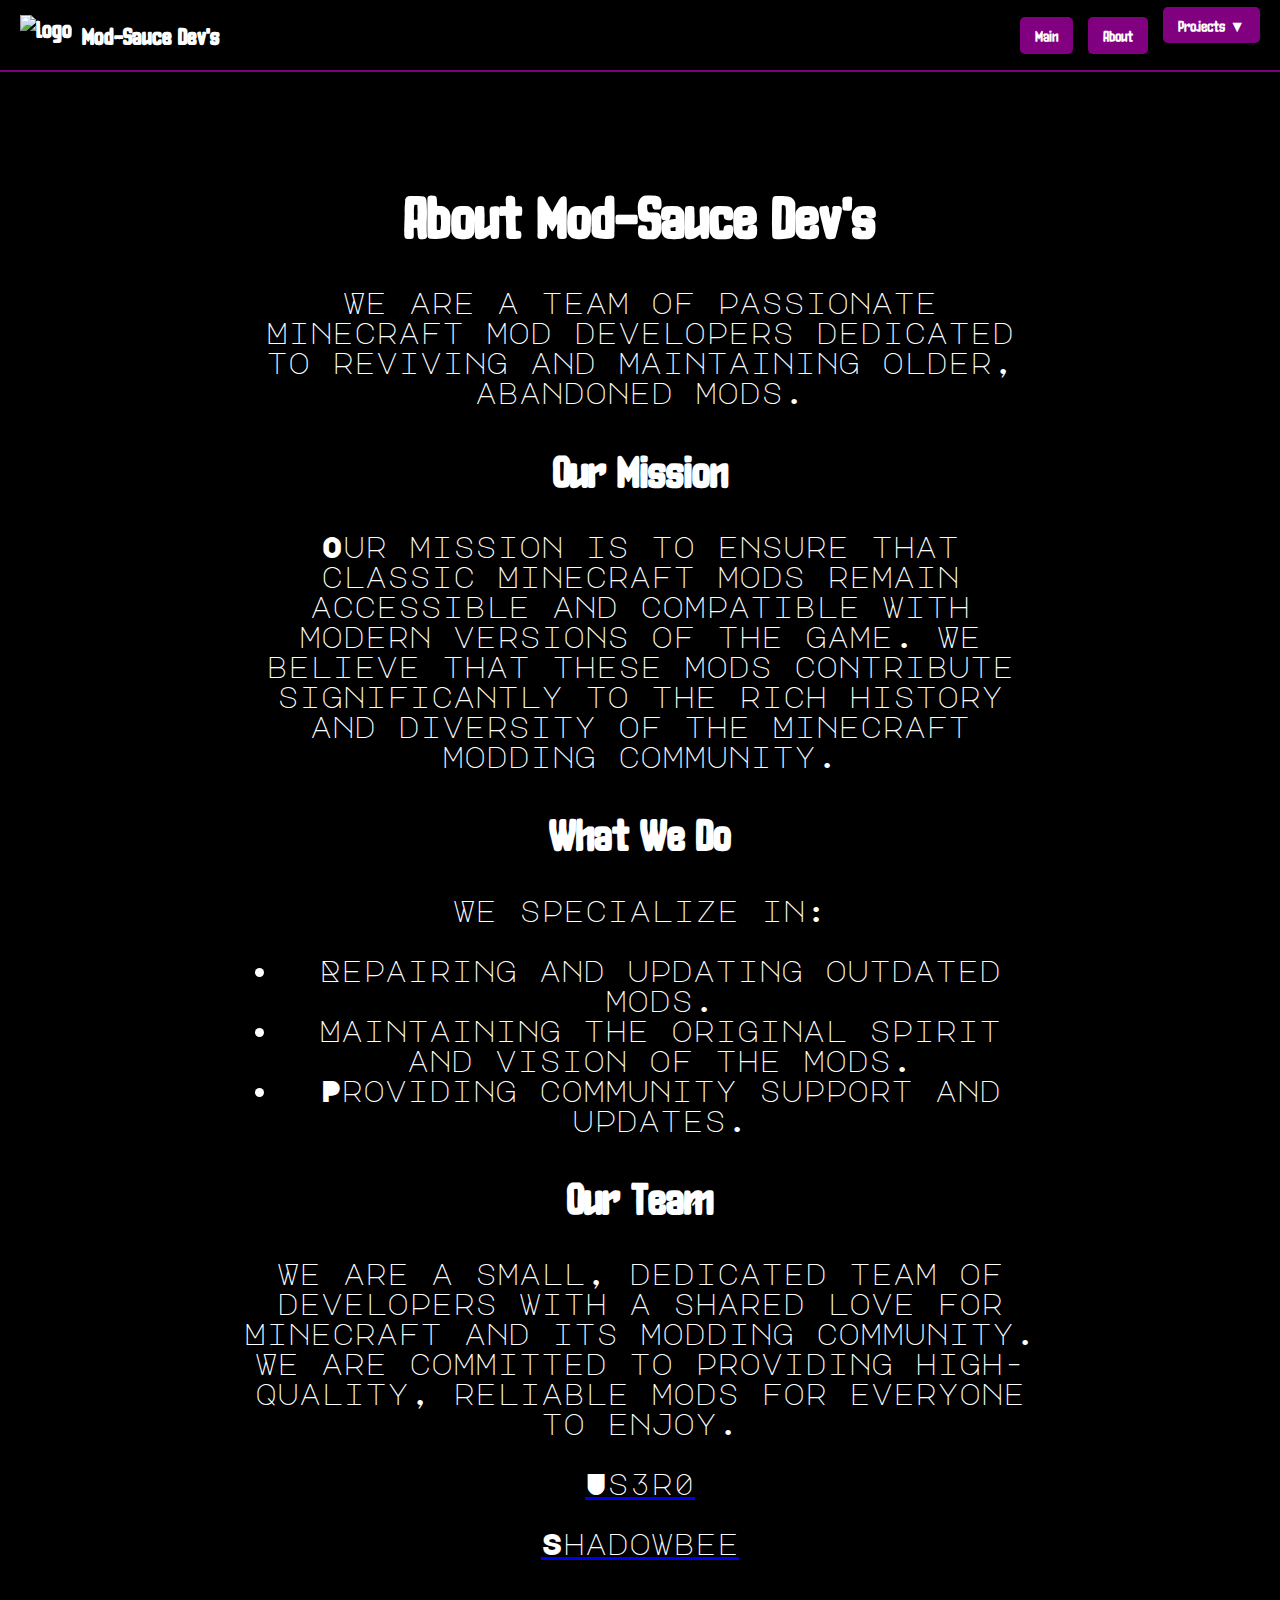
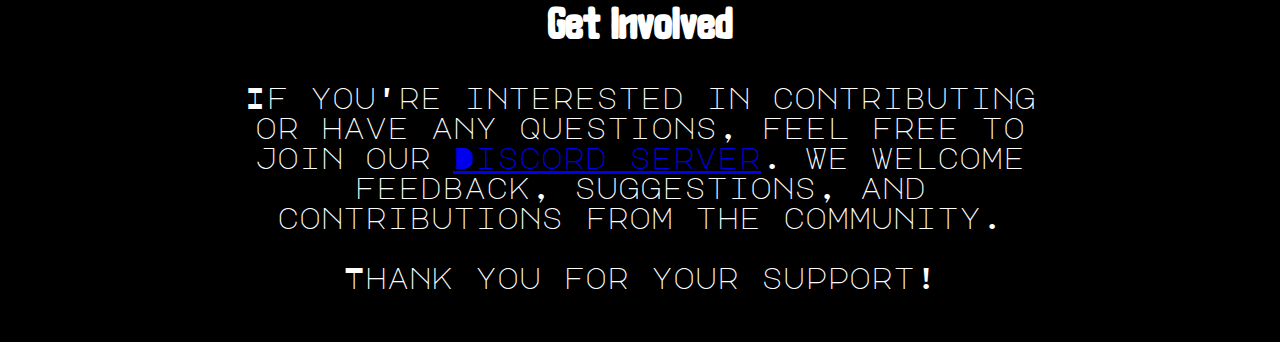
==== about.html @ debeb617 "Update about.html" ====
<!DOCTYPE html>
<html lang="en">
<head>
    <meta charset="UTF-8">
    <meta name="viewport" content="width=device-width, initial-scale=1.0">
    <title>About - Mod-Sauce Dev's</title>
    <link rel="shortcut icon" type="image/x-icon" href="favicon.ico?">
    <link rel="stylesheet" type="text/css" href="style.css">
    <link rel="preconnect" href="https://fonts.googleapis.com">
    <link rel="preconnect" href="https://fonts.gstatic.com" crossorigin>
    <link href="https://fonts.googleapis.com/css2?family=Major+Mono+Display&display=swap" rel="stylesheet">
    <style>
        .button1 {
          background-color: black;
          color: white;
          border: 2px solid purple; /* Green */
        }
        .major-mono-display-regular {
          font-family: "Major Mono Display", monospace;
          font-weight: 400;
          font-style: normal;
        }

        @font-face {
            font-family: 'RaelaGrotesque';
            src: url('fonts/RaelaGrotesque-Regular.ttf') format('truetype');
            font-weight: normal;
            font-style: normal;
        }
        @font-face {
            font-family: 'JazzyRabbit';
            src: url('fonts/JazzyRabbit.ttf') format('truetype');
            font-weight: normal;
            font-style: normal;
        }
        li {
            font-size: 30px;
        }
        ul {
            font-size: 30px;
        }
        h1 {
            font-family: 'JazzyRabbit', Arial, sans-serif;
        }
        h2 {
            font-size: 45px;
            font-family: 'JazzyRabbit', Arial, sans-serif;
        }
        body {
            background-color: black;
            color: white;
            font-family: "Major Mono Display", monospace;
            font-weight: 400;
            font-style: normal;
            margin: 0;
            text-align: center;
        }
        .header {
            display: flex;
            justify-content: space-between;
            align-items: center;
            padding: 15px 20px;
            background: black;
            border-bottom: 2px solid purple;
            font-family: 'JazzyRabbit', Arial, sans-serif;
        }
        .logo {
            display: flex;
            align-items: center;
            font-size: 24px;
            font-weight: bold;
        }
        .logo img {
            height: 40px;
            margin-right: 10px;
        }
        .nav {
            display: flex;
            gap: 15px;
            position: relative;
        }
        .nav a {
            text-decoration: none;
            color: white;
            background: purple;
            padding: 10px 15px;
            border-radius: 5px;
            transition: 0.3s;
        }
        .nav a:hover {
            background: #800080;
        }
        .dropdown {
            position: relative;
        }
        .dropdown-content {
            display: none;
            position: absolute;
            background-color: purple;
            min-width: 120px;
            box-shadow: 0px 8px 16px rgba(0,0,0,0.2);
            z-index: 1;
            border-radius: 5px;
        }
        .dropdown-content a {
            color: white;
            padding: 10px;
            display: block;
            text-align: left;
        }
        .dropdown-content a:hover {
            background-color: #800080;
        }
        .dropdown:hover .dropdown-content {
            display: block;
        }
        .content {
            margin-top: 50px;
            padding: 20px;
            max-width: 800px;
            margin-left: auto;
            margin-right: auto;
        }
        /* Mobile Menu Styles */
        .mobile-menu {
            display: none; /* Hidden by default on larger screens */
            cursor: pointer;
        }

        .bar {
            width: 30px;
            height: 3px;
            background-color: white;
            margin: 6px 0;
            transition: 0.4s;
        }

        /* Responsive Styles */
        @media (max-width: 768px) { /* Adjust breakpoint as needed */
            .nav {
                display: none; /* Hide the regular nav on mobile */
                flex-direction: column;
                position: absolute;
                top: 60px; /* Adjust as needed based on header height */
                left: 0;
                width: 100%;
                background-color: purple;
                z-index: 10;
                gap: 0;
            }

            .nav a, .dropdown {
                display: block;
                width: 100%;
                text-align: left;
            }

            .dropdown-content {
                position: static;
                display: none;
                background-color: #800080;
                width: 100%;
                box-shadow: none;
            }

            .mobile-menu {
                display: block; /* Show the hamburger menu on mobile */
            }

            .nav.active {
                display: flex; /* Show the nav when active */
            }
        }
    </style>
</head>
<body>
    <div class="header">
        <div class="logo">
            <img src="favicon.ico" alt="Logo">
            Mod-Sauce Dev's
        </div>
        <div class="mobile-menu">
            <div class="bar"></div>
            <div class="bar"></div>
            <div class="bar"></div>
        </div>
        <nav class="nav">
            <a href="index.html">Main</a>
            <a href="about.html">About</a>
            <div class="dropdown">
                <a href="#">Projects ▼</a>
                <div class="dropdown-content">
                    <a href="impr.html">IMP</a>
                    <a href="oer.html">OE</a>
                </div>
            </div>
        </nav>
    </div>
    <div class="content">
        <h1>About Mod-Sauce Dev's</h1>
        <p>We are a team of passionate Minecraft mod developers dedicated to reviving and maintaining older, abandoned mods.</p>
        <h2>Our Mission</h2>
        <p>Our mission is to ensure that classic Minecraft mods remain accessible and compatible with modern versions of the game. We believe that these mods contribute significantly to the rich history and diversity of the Minecraft modding community.</p>
        <h2>What We Do</h2>
        <p>We specialize in:</p>
        <ul>
            <li>Repairing and updating outdated mods.</li>
            <li>Maintaining the original spirit and vision of the mods.</li>
            <li>Providing community support and updates.</li>
        </ul>
        <h2>Our Team</h2>
        <p>We are a small, dedicated team of developers with a shared love for Minecraft and its modding community. We are committed to providing high-quality, reliable mods for everyone to enjoy.</p>
        <a href="https://github.com/Mooo0042"><p>Us3r0</p></a>
        <a href="https://github.com/Shadowbee27"><p>Shadowbee</p></a>
        <h2>Get Involved</h2>
        <p>If you're interested in contributing or have any questions, feel free to join our <a href="https://discord.gg/VNrzdd5ErJ">Discord server</a>. We welcome feedback, suggestions, and contributions from the community.</p>
        <p>Thank you for your support!</p>
    </div>
    <script>
        const mobileMenu = document.querySelector('.mobile-menu');
        const nav = document.querySelector('.nav');

        mobileMenu.addEventListener('click', () => {
            nav.classList.toggle('active');
        });
    </script>
</body>
</html>
---- style.css ----
h1 {
    color: rgb(255, 255, 255);
    font-size: 60px;
    text-align: center;
    font-weight: bold;
    font-family: 'JazzyRabbit', Arial, sans-serif;
}
h2 {
    font-size: 45px;
    font-family: 'JazzyRabbit', Arial, sans-serif;
}
p {
    color: rgb(255, 255, 255);
    text-align: center;
    font-size: 30px;
}
li {
    font-size: 30px;
}
body {
    background-color: black;
    margin: 0;
    font-family: 'RaelaGrotesque', Arial, sans-serif;
}

button {
    background-color: purple;
    color: white;
    padding: 15px 32px;
    text-align: center;
    text-decoration: none;
    display: inline-block;
    font-size: 16px;
    width: 200px;
    border-radius: 10px;
    border: none;
    cursor: pointer;
}

button:hover {
    box-shadow: 0 12px 16px 0 rgba(255, 255, 255, 0.24), 0 17px 50px 0 rgba(255, 255, 255, 0.19);
}

.container {
    display: flex;
    justify-content: center;
    gap: 10px;
    padding: 10px;
}

.center {
    display: block;
    margin-left: auto;
    margin-right: auto;
    width: 50%;
}
@font-face {
            font-family: 'RaelaGrotesque';
            src: url('fonts/RaelaGrotesque-Regular.ttf') format('truetype');
            font-weight: normal;
            font-style: normal;
        }
@font-face {
            font-family: 'JazzyRabbit';
            src: url('fonts/JazzyRabbit.ttf') format('truetype');
            font-weight: normal;
            font-style: normal;
        }
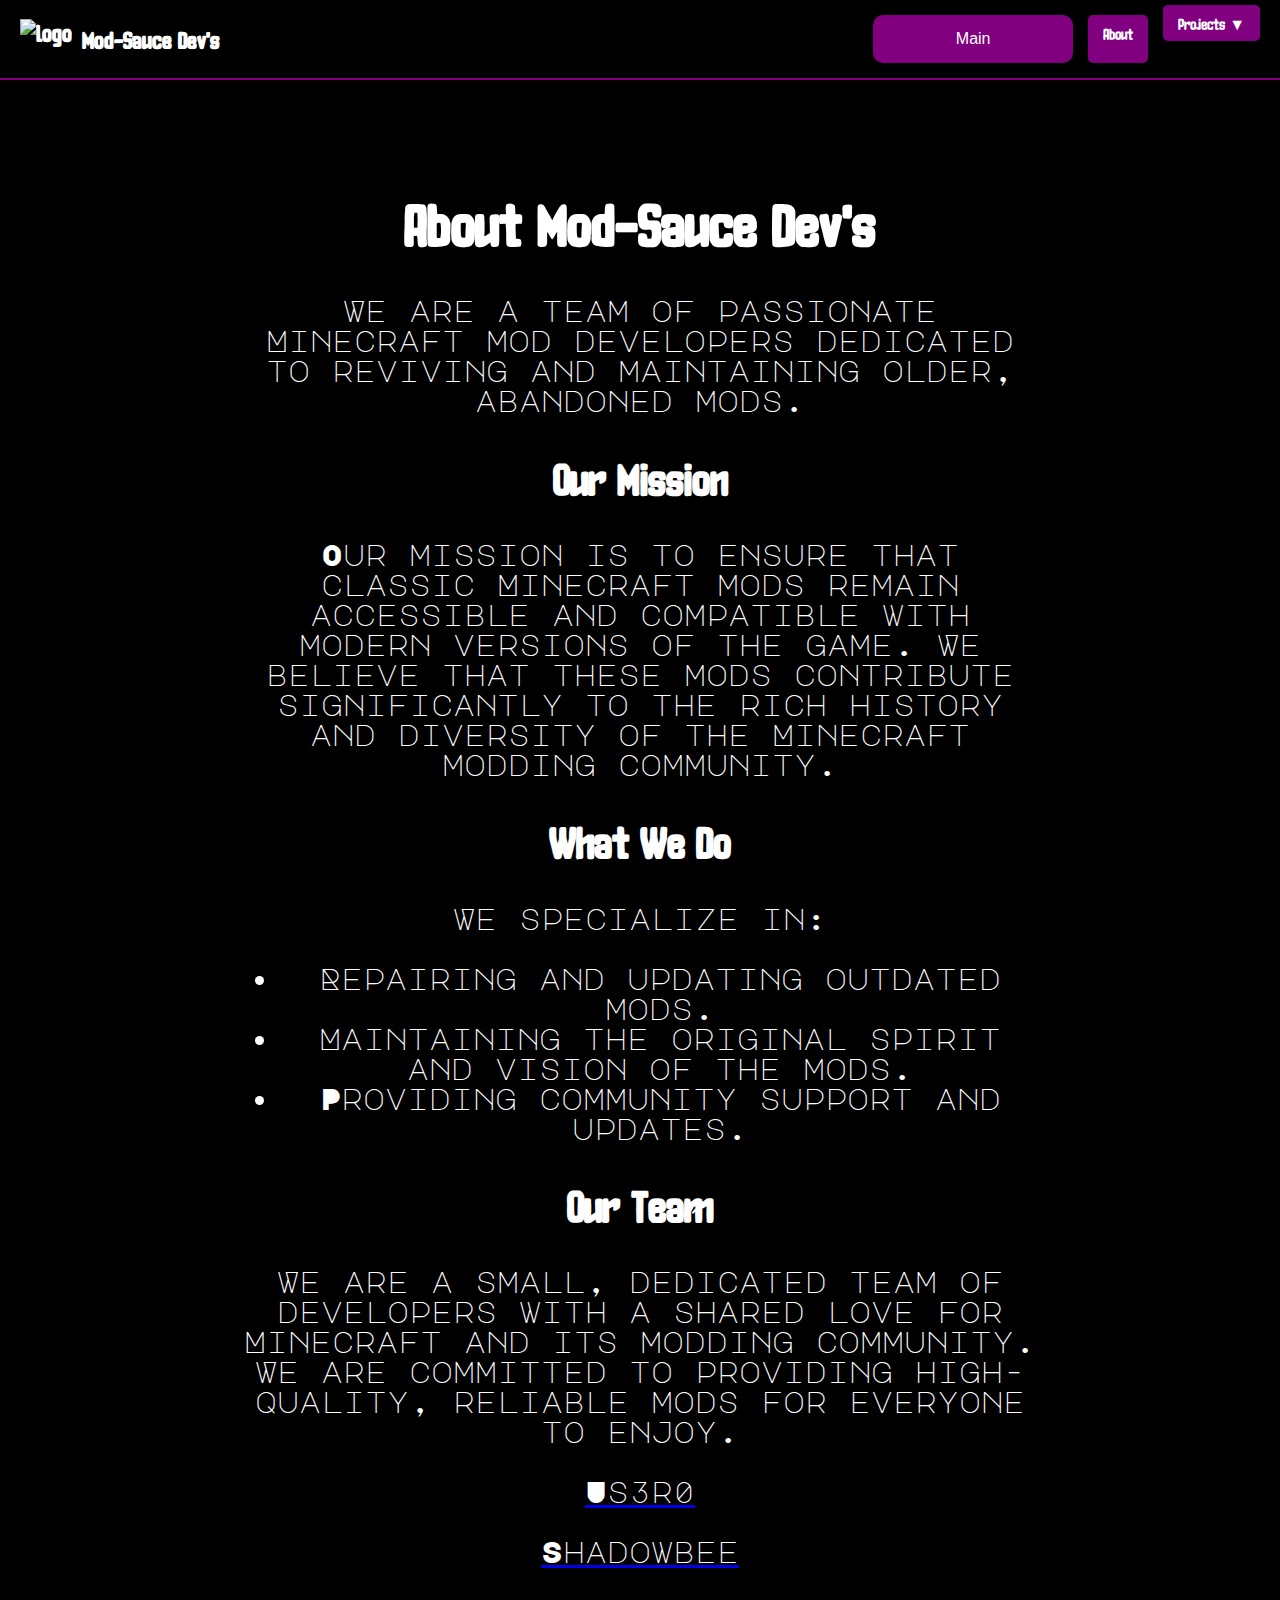
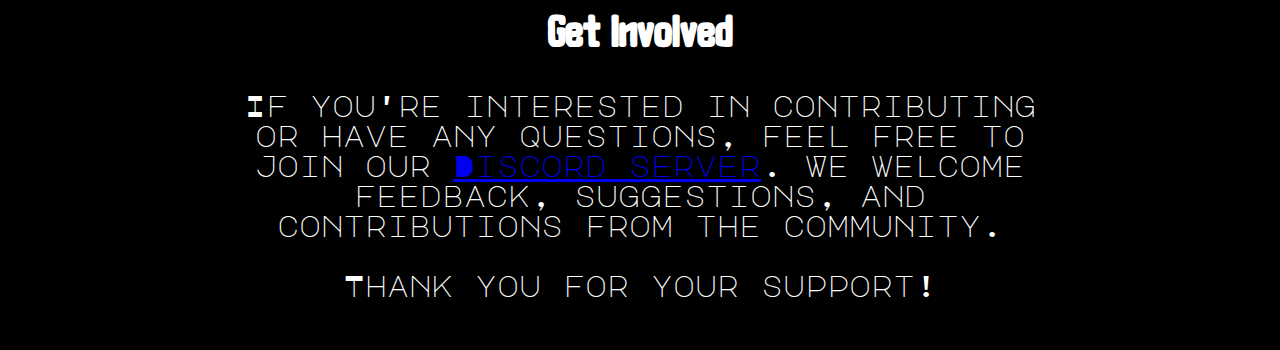
==== commit 1879201c: "Update about.html" ====
--- a/about.html
+++ b/about.html
@@ -185,7 +185,7 @@
             <div class="bar"></div>
         </div>
         <nav class="nav">
-            <a href="index.html">Main</a>
+            <button href="index.html">Main</button>
             <a href="about.html">About</a>
             <div class="dropdown">
                 <a href="#">Projects ▼</a>
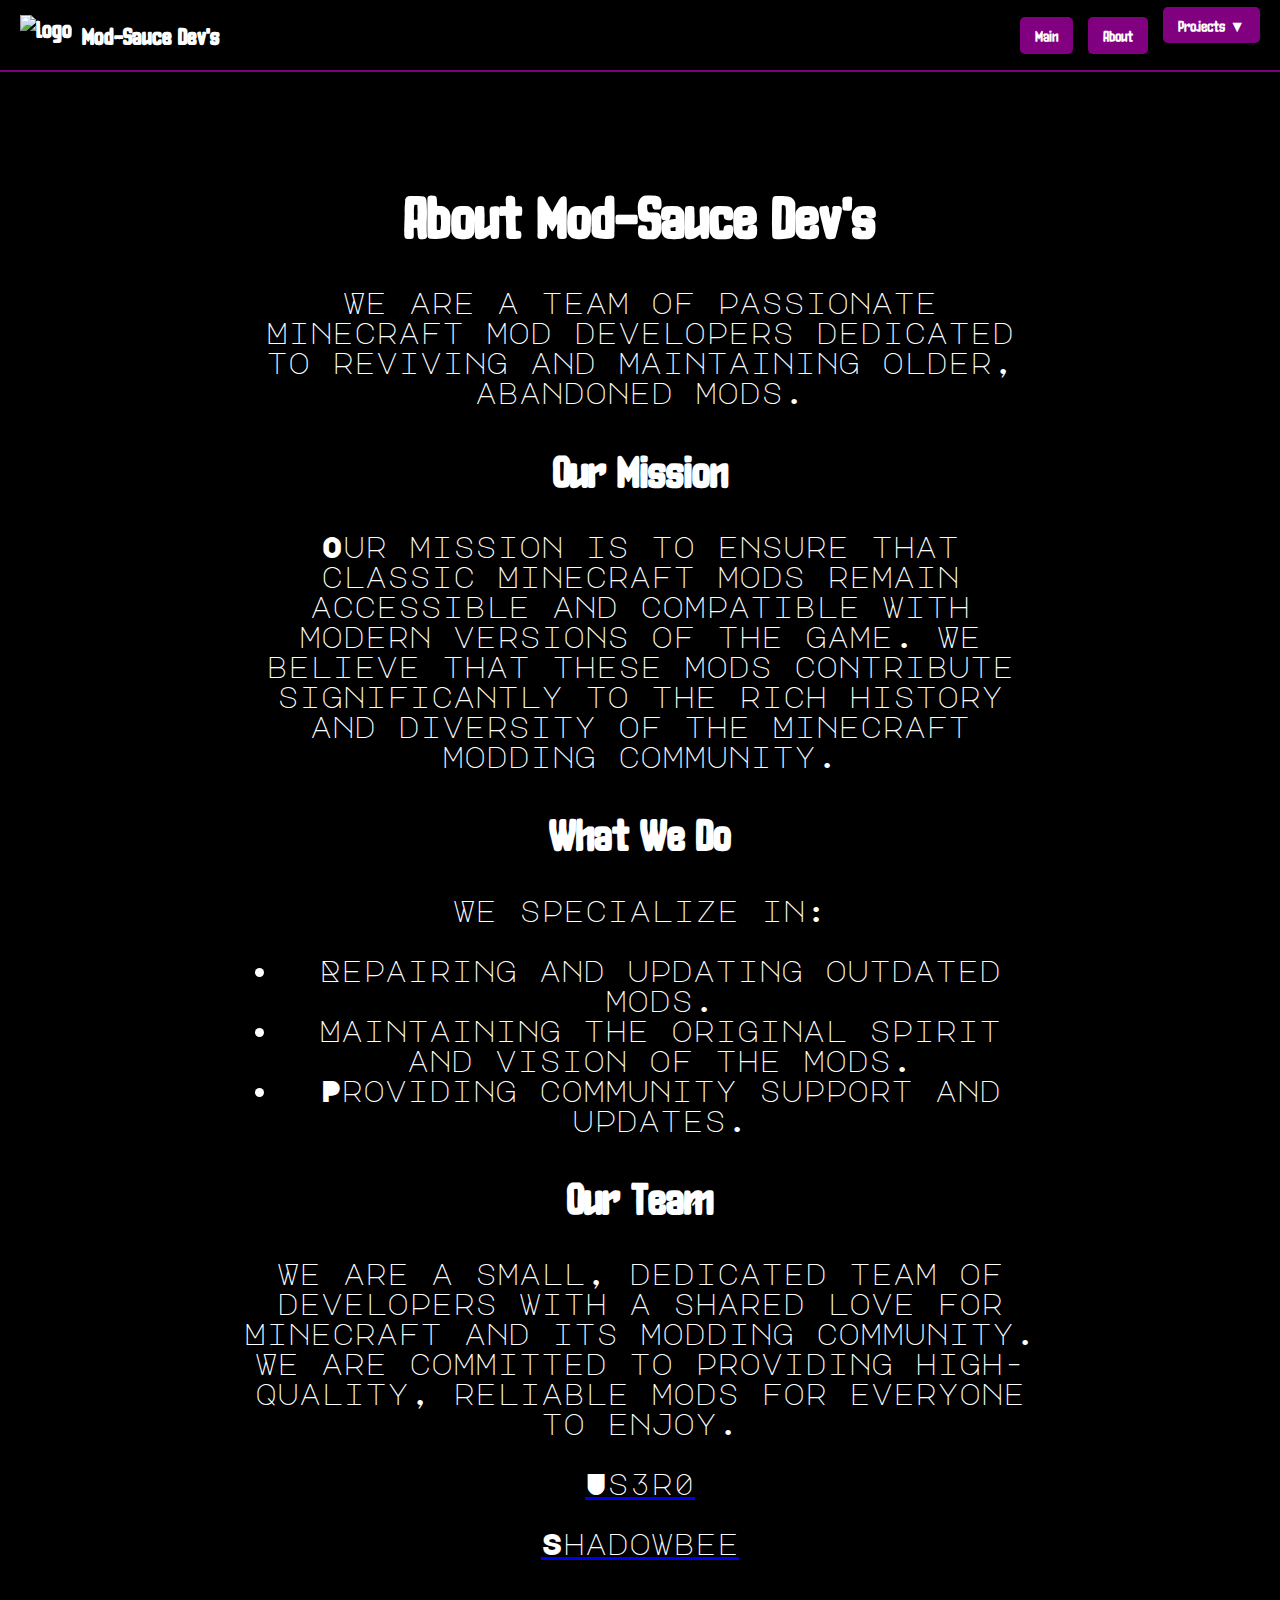
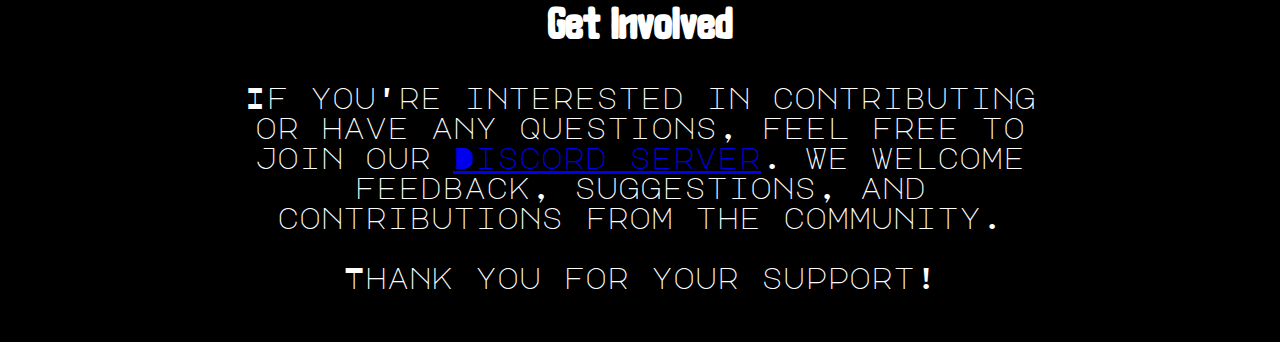
==== commit ebd7c9d4: "Update about.html" ====
--- a/about.html
+++ b/about.html
@@ -148,7 +148,18 @@
                 z-index: 10;
                 gap: 0;
             }
-
+            .navp {
+                display: none; /* Hide the regular nav on mobile */
+                flex-direction: column;
+                position: absolute;
+                top: 60px; /* Adjust as needed based on header height */
+                left: 0;
+                width: 100%;
+                background-color: black;
+                z-index: 10;
+                gap: 0;
+                border: 2px;
+            }
             .nav a, .dropdown {
                 display: block;
                 width: 100%;
@@ -185,8 +196,8 @@
             <div class="bar"></div>
         </div>
         <nav class="nav">
-            <button href="index.html">Main</button>
-            <a href="about.html">About</a>
+            <a href="index.html">Main</a>
+            <a class="navp"href="about.html">About</a>
             <div class="dropdown">
                 <a href="#">Projects ▼</a>
                 <div class="dropdown-content">
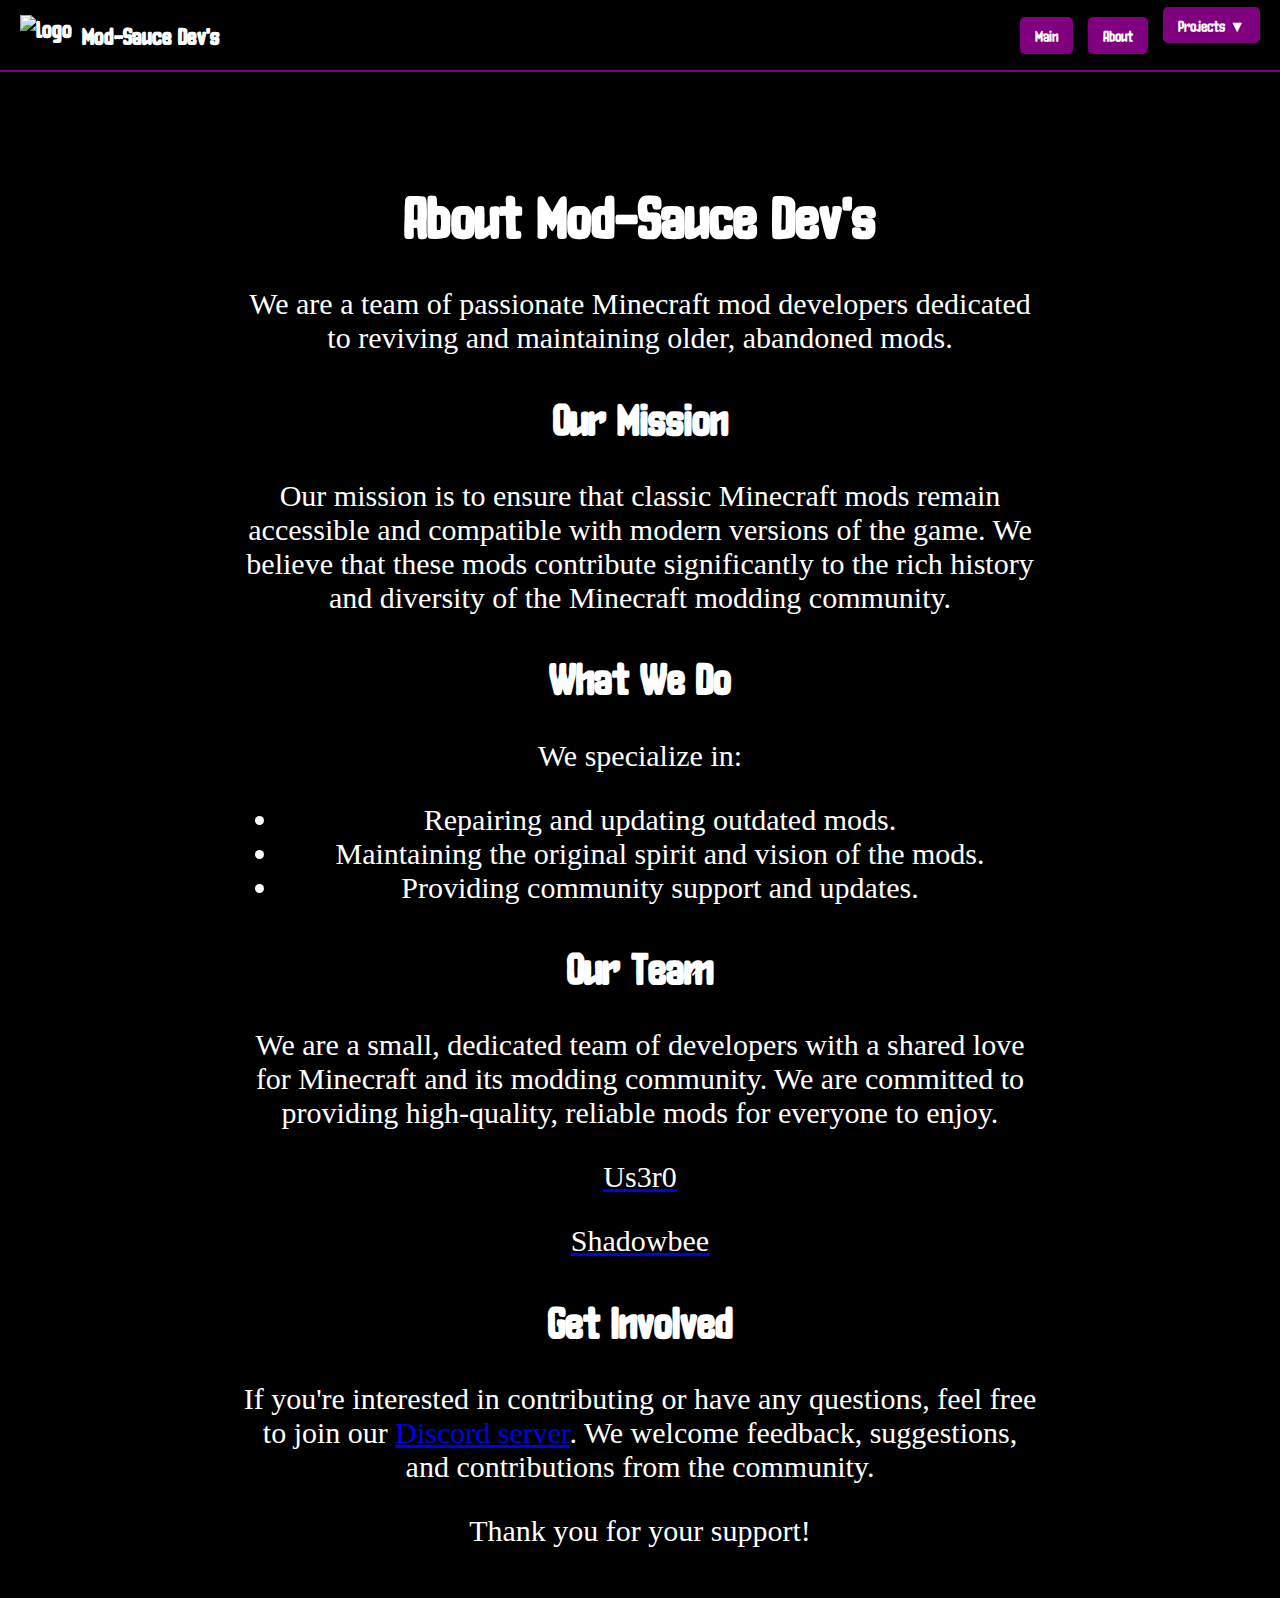
==== commit 120c4424: "Update about.html" ====
--- a/about.html
+++ b/about.html
@@ -8,18 +8,13 @@
     <link rel="stylesheet" type="text/css" href="style.css">
     <link rel="preconnect" href="https://fonts.googleapis.com">
     <link rel="preconnect" href="https://fonts.gstatic.com" crossorigin>
-    <link href="https://fonts.googleapis.com/css2?family=Major+Mono+Display&display=swap" rel="stylesheet">
+    <link href="https://fonts.googleapis.com/css2?family=Irish+Grover&display=swap" rel="stylesheet">
     <style>
         .button1 {
           background-color: black;
           color: white;
           border: 2px solid purple; /* Green */
         }
-        .major-mono-display-regular {
-          font-family: "Major Mono Display", monospace;
-          font-weight: 400;
-          font-style: normal;
-        }
 
         @font-face {
             font-family: 'RaelaGrotesque';
@@ -49,7 +44,7 @@
         body {
             background-color: black;
             color: white;
-            font-family: "Major Mono Display", monospace;
+            font-family: "Irish Grover";
             font-weight: 400;
             font-style: normal;
             margin: 0;
@@ -85,10 +80,11 @@
             background: purple;
             padding: 10px 15px;
             border-radius: 5px;
-            transition: 0.3s;
+            transition: 0.4s;
+            transition-duration: 0.4s;
         }
         .nav a:hover {
-            background: #800080;
+            background: #4a014a;
         }
         .dropdown {
             position: relative;
@@ -147,18 +143,6 @@
                 background-color: purple;
                 z-index: 10;
                 gap: 0;
-            }
-            .navp {
-                display: none; /* Hide the regular nav on mobile */
-                flex-direction: column;
-                position: absolute;
-                top: 60px; /* Adjust as needed based on header height */
-                left: 0;
-                width: 100%;
-                background-color: black;
-                z-index: 10;
-                gap: 0;
-                border: 2px;
             }
             .nav a, .dropdown {
                 display: block;
